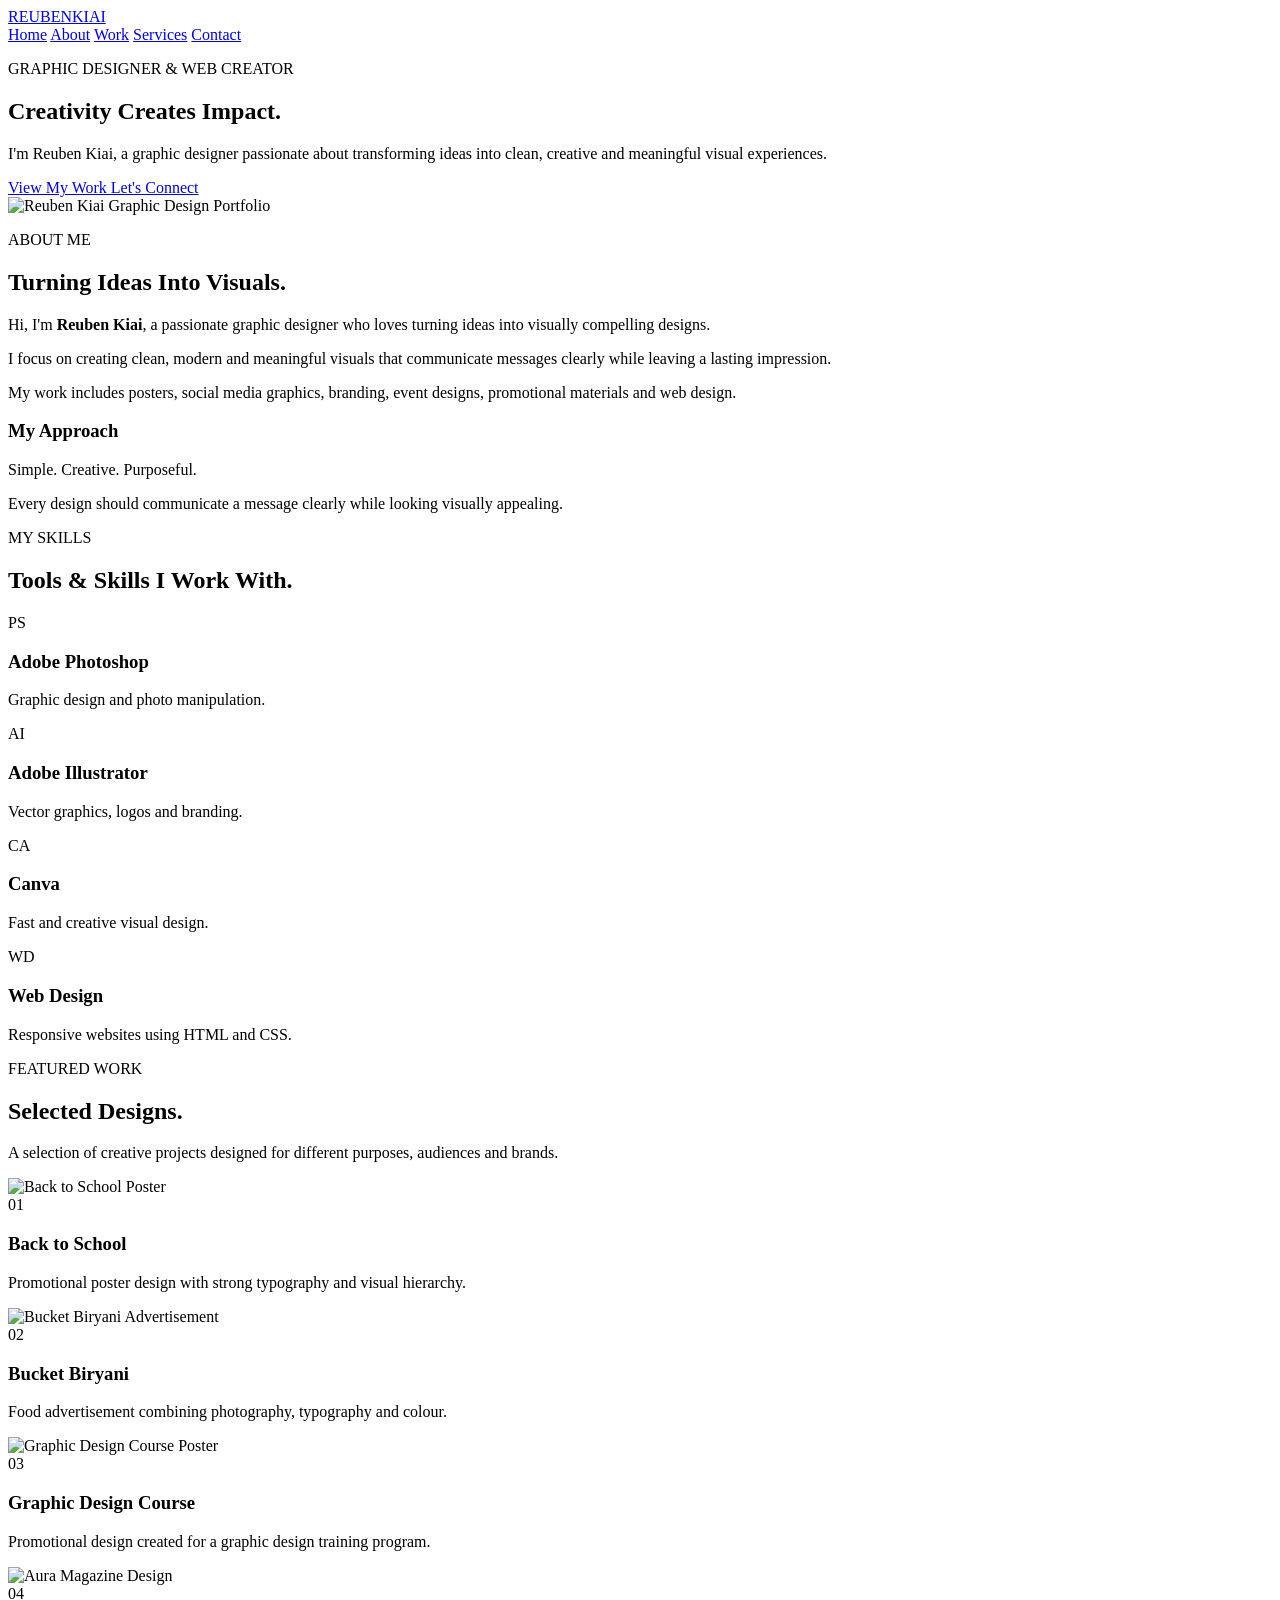
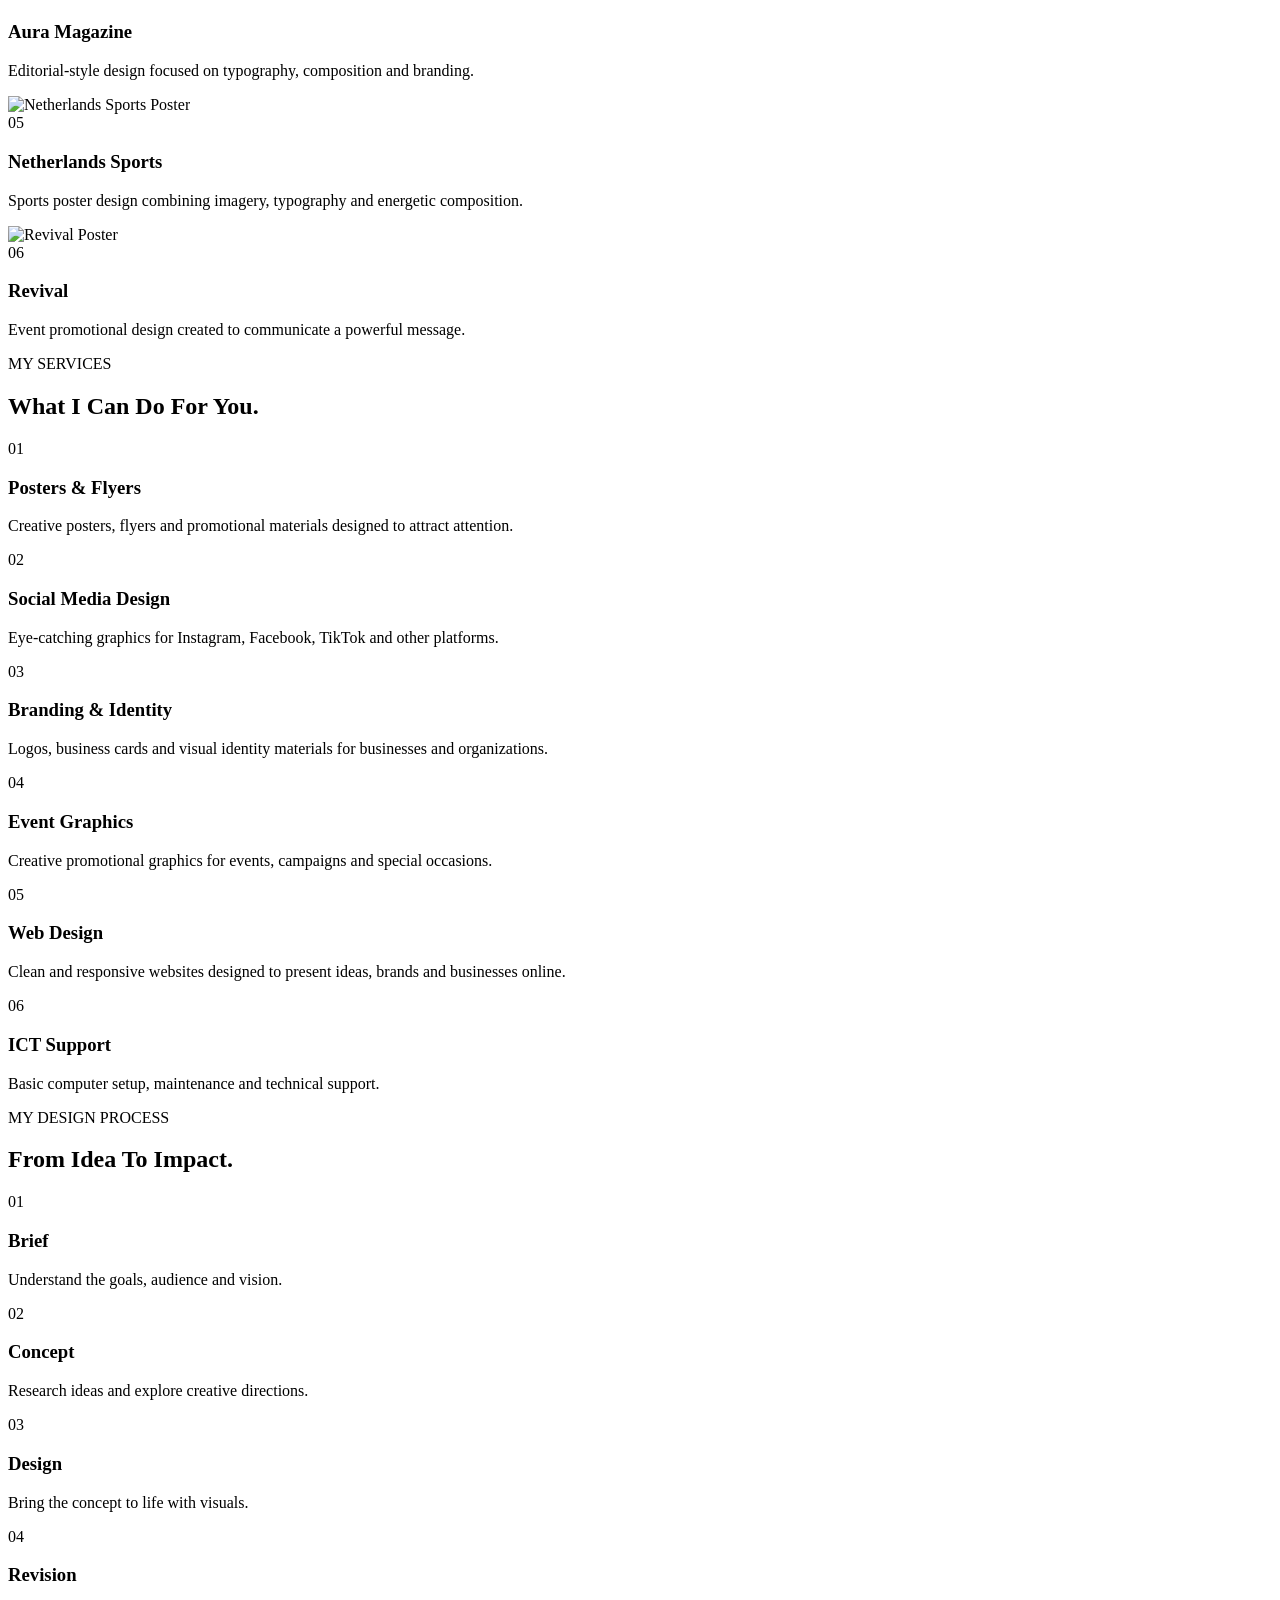
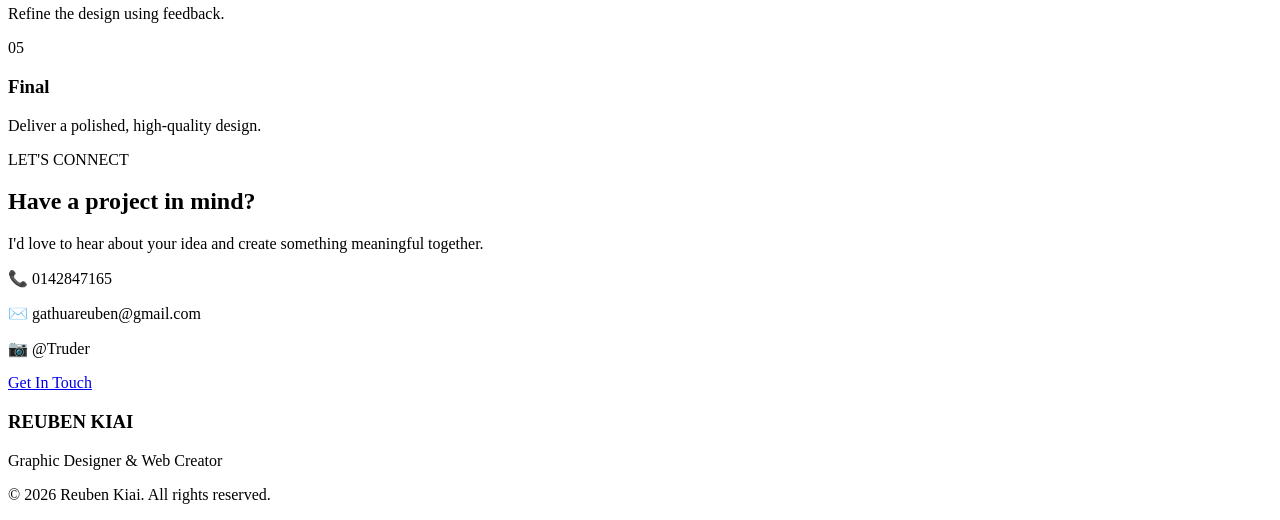
==== index.Html @ 6fd49eba "Create index.Html" ====
<!DOCTYPE html>
<html lang="en">
<head>
    <meta charset="UTF-8">
    <meta name="viewport" content="width=device-width, initial-scale=1.0">

    <title>Reuben Kiai | Graphic Designer</title>

    <link rel="stylesheet" href="style.css">

    <link rel="preconnect" href="https://fonts.googleapis.com">
    <link rel="preconnect" href="https://fonts.gstatic.com" crossorigin>

    <link href="https://fonts.googleapis.com/css2?family=Montserrat:wght@400;500;600;700;800&family=Poppins:wght@400;500;600;700&display=swap" rel="stylesheet">
</head>

<body>

<!-- ================= NAVIGATION ================= -->

<header>
    <nav class="navbar">

        <a href="#home" class="logo">
            REUBEN<span>KIAI</span>
        </a>

        <div class="nav-links">
            <a href="#home">Home</a>
            <a href="#about">About</a>
            <a href="#work">Work</a>
            <a href="#services">Services</a>
            <a href="#contact">Contact</a>
        </div>

    </nav>
</header>


<!-- ================= HERO ================= -->

<section class="hero" id="home">

    <div class="hero-content">

        <p class="small-title">GRAPHIC DESIGNER & WEB CREATOR</p>

        <h1>
            Creativity
            <span>Creates Impact.</span>
        </h1>

        <p class="hero-text">
            I'm Reuben Kiai, a graphic designer passionate about
            transforming ideas into clean, creative and meaningful
            visual experiences.
        </p>

        <div class="hero-buttons">

            <a href="#work" class="btn primary-btn">
                View My Work
            </a>

            <a href="#contact" class="btn secondary-btn">
                Let's Connect
            </a>

        </div>

    </div>

    <div class="hero-image">

        <img src="assets/portfolio-cover.jpg"
             alt="Reuben Kiai Graphic Design Portfolio">

    </div>

</section>


<!-- ================= ABOUT ================= -->

<section class="about section" id="about">

    <div class="section-heading">

        <p class="small-title">ABOUT ME</p>

        <h2>
            Turning Ideas Into
            <span>Visuals.</span>
        </h2>

    </div>


    <div class="about-grid">

        <div class="about-text">

            <p>
                Hi, I'm <strong>Reuben Kiai</strong>, a passionate
                graphic designer who loves turning ideas into
                visually compelling designs.
            </p>

            <p>
                I focus on creating clean, modern and meaningful
                visuals that communicate messages clearly while
                leaving a lasting impression.
            </p>

            <p>
                My work includes posters, social media graphics,
                branding, event designs, promotional materials
                and web design.
            </p>

        </div>


        <div class="about-box">

            <h3>My Approach</h3>

            <p class="approach-title">
                Simple. Creative. Purposeful.
            </p>

            <p>
                Every design should communicate a message clearly
                while looking visually appealing.
            </p>

        </div>

    </div>

</section>


<!-- ================= SKILLS ================= -->

<section class="skills section">

    <div class="section-heading">

        <p class="small-title">MY SKILLS</p>

        <h2>
            Tools & Skills I
            <span>Work With.</span>
        </h2>

    </div>


    <div class="skills-grid">

        <div class="skill-card">
            <div class="skill-icon">PS</div>
            <h3>Adobe Photoshop</h3>
            <p>Graphic design and photo manipulation.</p>
        </div>

        <div class="skill-card">
            <div class="skill-icon">AI</div>
            <h3>Adobe Illustrator</h3>
            <p>Vector graphics, logos and branding.</p>
        </div>

        <div class="skill-card">
            <div class="skill-icon">CA</div>
            <h3>Canva</h3>
            <p>Fast and creative visual design.</p>
        </div>

        <div class="skill-card">
            <div class="skill-icon">WD</div>
            <h3>Web Design</h3>
            <p>Responsive websites using HTML and CSS.</p>
        </div>

    </div>

</section>


<!-- ================= WORK ================= -->

<section class="work section" id="work">

    <div class="section-heading">

        <p class="small-title">FEATURED WORK</p>

        <h2>
            Selected
            <span>Designs.</span>
        </h2>

        <p class="section-description">
            A selection of creative projects designed for
            different purposes, audiences and brands.
        </p>

    </div>


    <div class="portfolio-grid">


        <!-- DESIGN 01 -->

        <article class="portfolio-card">

            <div class="portfolio-image">

                <img src="assets/back to school.PNG"
                     alt="Back to School Poster">

            </div>

            <div class="portfolio-info">

                <span>01</span>

                <h3>Back to School</h3>

                <p>
                    Promotional poster design with strong
                    typography and visual hierarchy.
                </p>

            </div>

        </article>


        <!-- DESIGN 02 -->

        <article class="portfolio-card">

            <div class="portfolio-image">

                <img src="assets/bucket biriyani.PNG"
                     alt="Bucket Biryani Advertisement">

            </div>

            <div class="portfolio-info">

                <span>02</span>

                <h3>Bucket Biryani</h3>

                <p>
                    Food advertisement combining photography,
                    typography and colour.
                </p>

            </div>

        </article>


        <!-- DESIGN 03 -->

        <article class="portfolio-card">

            <div class="portfolio-image">

                <img src="assets/Graphic course.jpg"
                     alt="Graphic Design Course Poster">

            </div>

            <div class="portfolio-info">

                <span>03</span>

                <h3>Graphic Design Course</h3>

                <p>
                    Promotional design created for a graphic
                    design training program.
                </p>

            </div>

        </article>


        <!-- DESIGN 04 -->

        <article class="portfolio-card">

            <div class="portfolio-image">

                <img src="assets/Aura.PNG"
                     alt="Aura Magazine Design">

            </div>

            <div class="portfolio-info">

                <span>04</span>

                <h3>Aura Magazine</h3>

                <p>
                    Editorial-style design focused on
                    typography, composition and branding.
                </p>

            </div>

        </article>


        <!-- DESIGN 05 -->

        <article class="portfolio-card">

            <div class="portfolio-image">

                <img src="assets/Netherlands.jpg"
                     alt="Netherlands Sports Poster">

            </div>

            <div class="portfolio-info">

                <span>05</span>

                <h3>Netherlands Sports</h3>

                <p>
                    Sports poster design combining imagery,
                    typography and energetic composition.
                </p>

            </div>

        </article>


        <!-- DESIGN 06 -->

        <article class="portfolio-card">

            <div class="portfolio-image">

                <img src="assets/revival fff.png"
                     alt="Revival Poster">

            </div>

            <div class="portfolio-info">

                <span>06</span>

                <h3>Revival</h3>

                <p>
                    Event promotional design created to
                    communicate a powerful message.
                </p>

            </div>

        </article>


    </div>

</section>


<!-- ================= SERVICES ================= -->

<section class="services section" id="services">

    <div class="section-heading">

        <p class="small-title">MY SERVICES</p>

        <h2>
            What I Can
            <span>Do For You.</span>
        </h2>

    </div>


    <div class="services-grid">


        <div class="service-card">

            <span>01</span>

            <h3>Posters & Flyers</h3>

            <p>
                Creative posters, flyers and promotional
                materials designed to attract attention.
            </p>

        </div>


        <div class="service-card">

            <span>02</span>

            <h3>Social Media Design</h3>

            <p>
                Eye-catching graphics for Instagram,
                Facebook, TikTok and other platforms.
            </p>

        </div>


        <div class="service-card">

            <span>03</span>

            <h3>Branding & Identity</h3>

            <p>
                Logos, business cards and visual identity
                materials for businesses and organizations.
            </p>

        </div>


        <div class="service-card">

            <span>04</span>

            <h3>Event Graphics</h3>

            <p>
                Creative promotional graphics for events,
                campaigns and special occasions.
            </p>

        </div>


        <div class="service-card">

            <span>05</span>

            <h3>Web Design</h3>

            <p>
                Clean and responsive websites designed to
                present ideas, brands and businesses online.
            </p>

        </div>


        <div class="service-card">

            <span>06</span>

            <h3>ICT Support</h3>

            <p>
                Basic computer setup, maintenance and
                technical support.
            </p>

        </div>

    </div>

</section>


<!-- ================= PROCESS ================= -->

<section class="process section">

    <div class="section-heading">

        <p class="small-title">MY DESIGN PROCESS</p>

        <h2>
            From Idea
            <span>To Impact.</span>
        </h2>

    </div>


    <div class="process-grid">

        <div class="process-step">
            <span>01</span>
            <h3>Brief</h3>
            <p>Understand the goals, audience and vision.</p>
        </div>

        <div class="process-step">
            <span>02</span>
            <h3>Concept</h3>
            <p>Research ideas and explore creative directions.</p>
        </div>

        <div class="process-step">
            <span>03</span>
            <h3>Design</h3>
            <p>Bring the concept to life with visuals.</p>
        </div>

        <div class="process-step">
            <span>04</span>
            <h3>Revision</h3>
            <p>Refine the design using feedback.</p>
        </div>

        <div class="process-step">
            <span>05</span>
            <h3>Final</h3>
            <p>Deliver a polished, high-quality design.</p>
        </div>

    </div>

</section>


<!-- ================= CONTACT ================= -->

<section class="contact section" id="contact">

    <div class="contact-box">

        <p class="small-title">LET'S CONNECT</p>

        <h2>
            Have a project
            <span>in mind?</span>
        </h2>

        <p>
            I'd love to hear about your idea and create
            something meaningful together.
        </p>


        <div class="contact-details">

            <p>
                📞 0142847165
            </p>

            <p>
                ✉️ gathuareuben@gmail.com
            </p>

            <p>
                📷 @Truder
            </p>

        </div>


        <a href="mailto:gathuareuben@gmail.com"
           class="btn primary-btn">

            Get In Touch

        </a>

    </div>

</section>


<!-- ================= FOOTER ================= -->

<footer>

    <h3>REUBEN KIAI</h3>

    <p>
        Graphic Designer & Web Creator
    </p>

    <p class="copyright">
        © 2026 Reuben Kiai. All rights reserved.
    </p>

</footer>


</body>
</html>
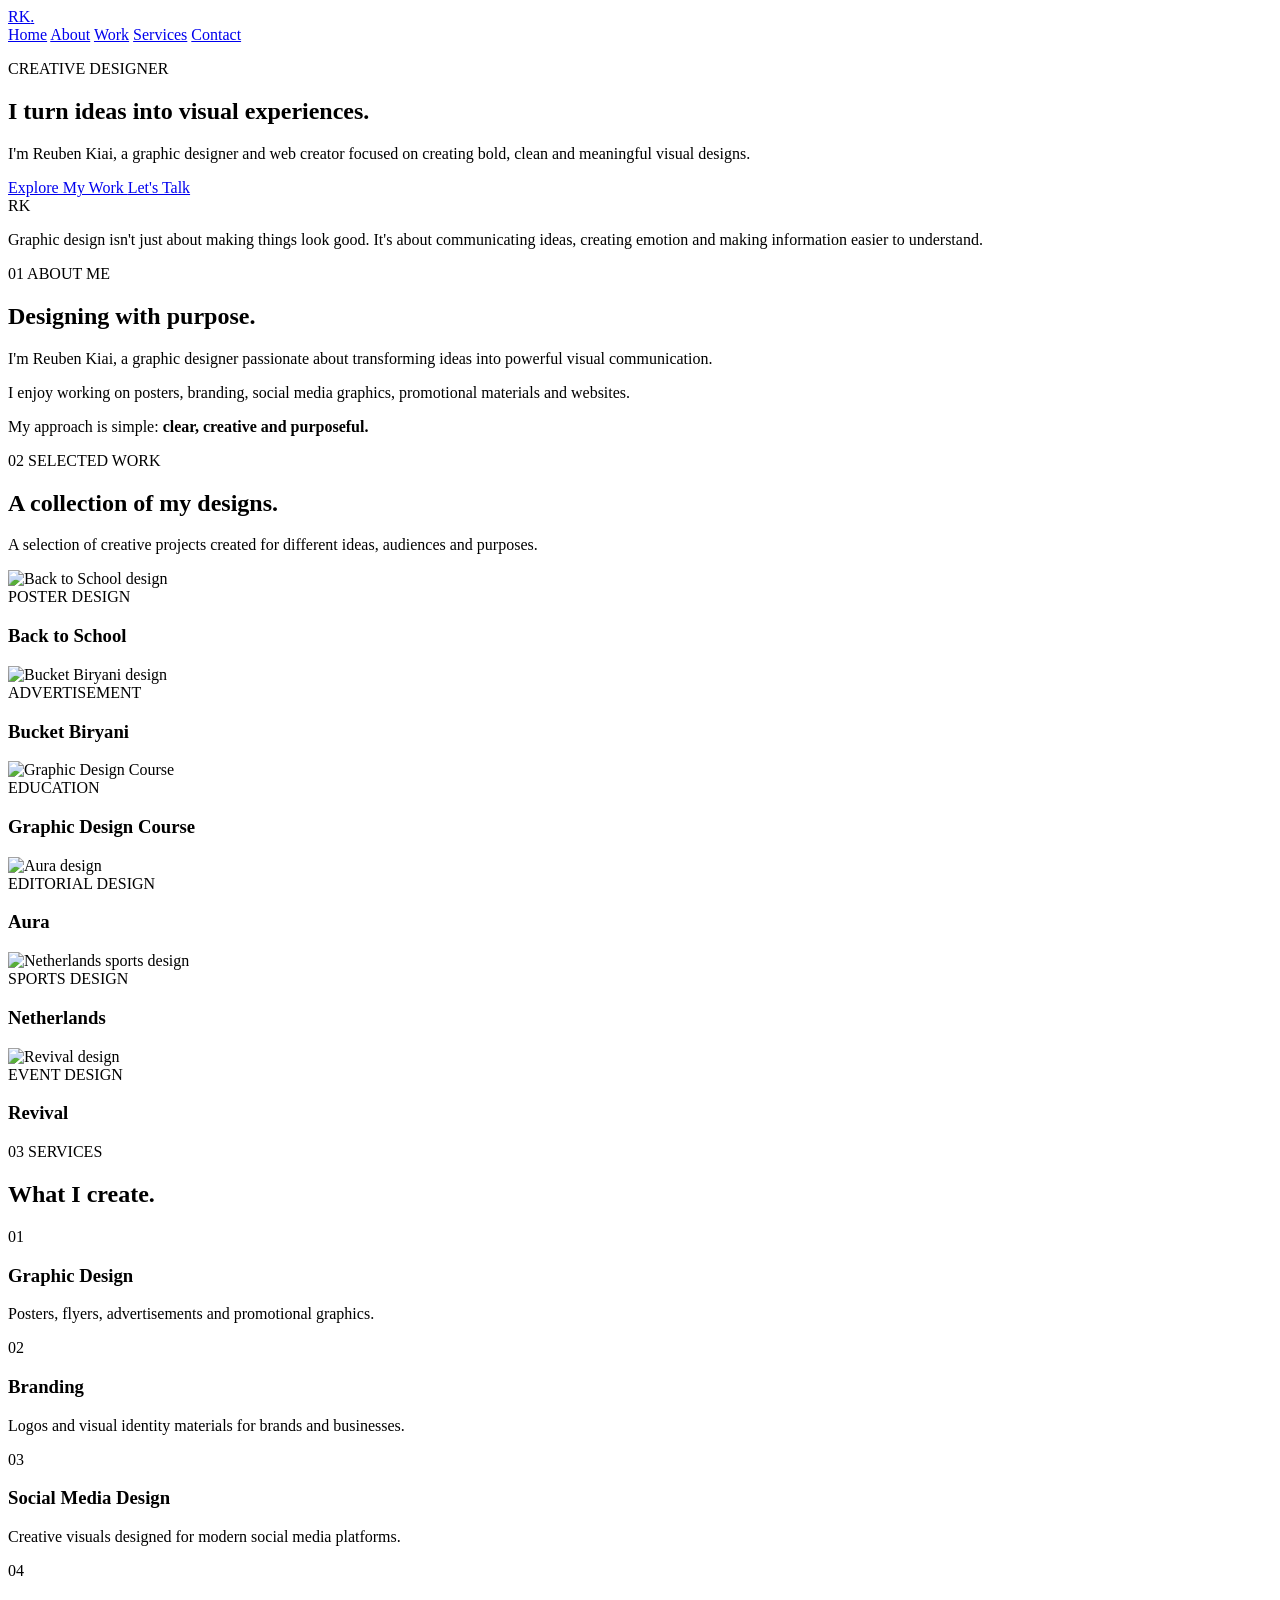
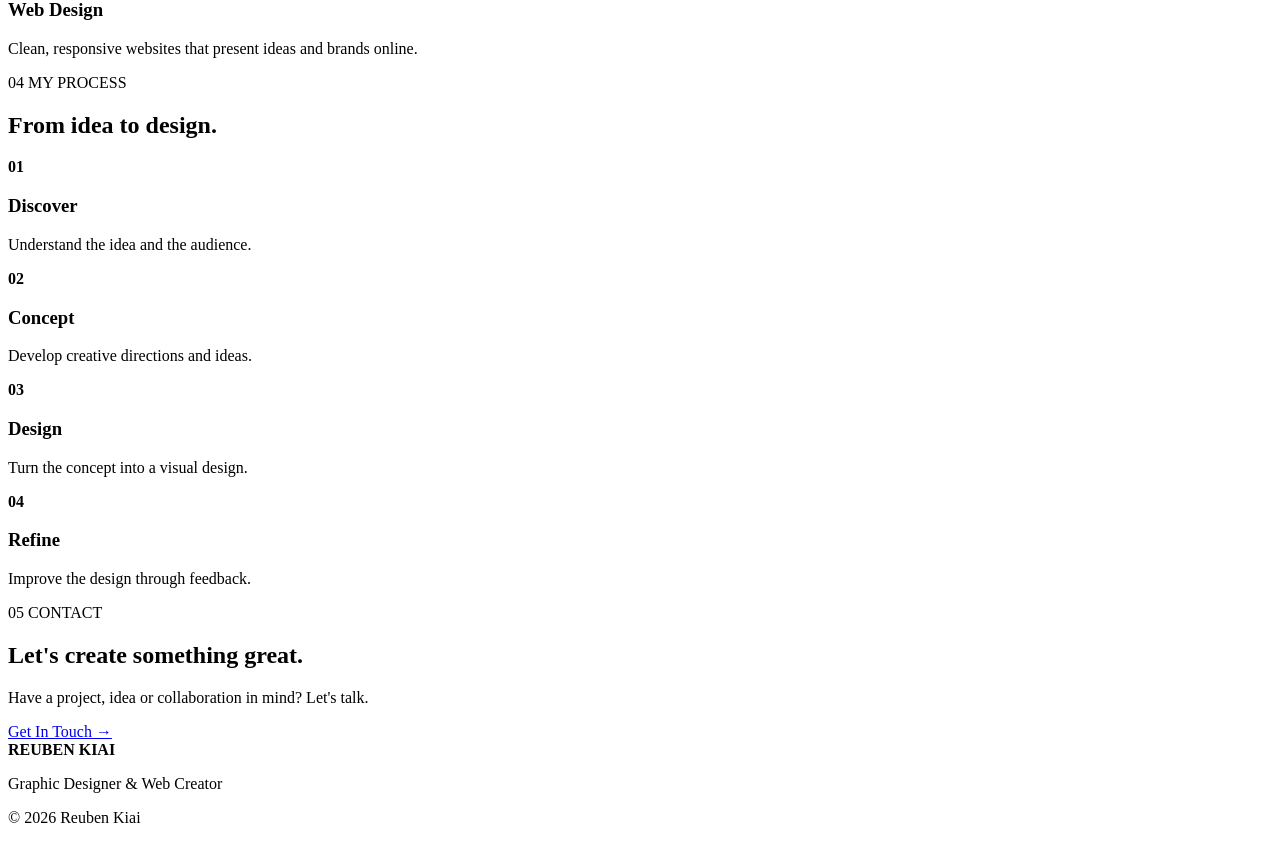
==== commit 9732df09: "Create index.Html" ====
--- a/index.Html
+++ b/index.Html
@@ -1,608 +1,705 @@
 <!DOCTYPE html>
 <html lang="en">
+
 <head>
+
     <meta charset="UTF-8">
-    <meta name="viewport" content="width=device-width, initial-scale=1.0">
-
-    <title>Reuben Kiai | Graphic Designer</title>
+
+    <meta name="viewport"
+          content="width=device-width, initial-scale=1.0">
+
+    <title>Reuben Kiai | Creative Designer</title>
 
     <link rel="stylesheet" href="style.css">
 
-    <link rel="preconnect" href="https://fonts.googleapis.com">
-    <link rel="preconnect" href="https://fonts.gstatic.com" crossorigin>
-
-    <link href="https://fonts.googleapis.com/css2?family=Montserrat:wght@400;500;600;700;800&family=Poppins:wght@400;500;600;700&display=swap" rel="stylesheet">
+    <link rel="preconnect"
+          href="https://fonts.googleapis.com">
+
+    <link rel="preconnect"
+          href="https://fonts.gstatic.com" crossorigin>
+
+    <link href="https://fonts.googleapis.com/css2?family=DM+Sans:wght@400;500;600;700&family=Space+Grotesk:wght@400;500;600;700&display=swap"
+          rel="stylesheet">
+
 </head>
 
+
 <body>
 
+
 <!-- ================= NAVIGATION ================= -->
 
-<header>
+<header class="header">
+
     <nav class="navbar">
 
         <a href="#home" class="logo">
-            REUBEN<span>KIAI</span>
+            RK<span>.</span>
         </a>
 
+
         <div class="nav-links">
+
             <a href="#home">Home</a>
+
             <a href="#about">About</a>
+
             <a href="#work">Work</a>
+
             <a href="#services">Services</a>
+
             <a href="#contact">Contact</a>
+
         </div>
 
     </nav>
+
 </header>
 
 
+
 <!-- ================= HERO ================= -->
 
+<main>
+
 <section class="hero" id="home">
 
+
     <div class="hero-content">
 
-        <p class="small-title">GRAPHIC DESIGNER & WEB CREATOR</p>
+        <p class="eyebrow">
+            CREATIVE DESIGNER
+        </p>
+
 
         <h1>
-            Creativity
-            <span>Creates Impact.</span>
+
+            I turn ideas into
+
+            <span>visual experiences.</span>
+
         </h1>
 
-        <p class="hero-text">
-            I'm Reuben Kiai, a graphic designer passionate about
-            transforming ideas into clean, creative and meaningful
-            visual experiences.
+
+        <p class="hero-description">
+
+            I'm Reuben Kiai, a graphic designer and web
+            creator focused on creating bold, clean and
+            meaningful visual designs.
+
         </p>
 
+
         <div class="hero-buttons">
 
-            <a href="#work" class="btn primary-btn">
-                View My Work
+            <a href="#work" class="button button-primary">
+                Explore My Work
             </a>
 
-            <a href="#contact" class="btn secondary-btn">
-                Let's Connect
+            <a href="#contact" class="button button-outline">
+                Let's Talk
             </a>
 
         </div>
 
-    </div>
-
-    <div class="hero-image">
-
-        <img src="assets/portfolio-cover.jpg"
-             alt="Reuben Kiai Graphic Design Portfolio">
-
-    </div>
+
+    </div>
+
+
+
+    <!-- ANIMATED PROFILE -->
+
+    <div class="profile-container">
+
+        <div class="orbit orbit-one"></div>
+
+        <div class="orbit orbit-two"></div>
+
+
+        <div class="profile-circle">
+
+            <div class="profile-initials">
+                RK
+            </div>
+
+        </div>
+
+
+        <div class="floating-dot dot-one"></div>
+
+        <div class="floating-dot dot-two"></div>
+
+        <div class="floating-dot dot-three"></div>
+
+    </div>
+
 
 </section>
 
 
+
+<!-- ================= INTRO ================= -->
+
+<section class="intro section">
+
+    <p>
+
+        Graphic design isn't just about making things
+        look good. It's about communicating ideas,
+        creating emotion and making information easier
+        to understand.
+
+    </p>
+
+</section>
+
+
+
 <!-- ================= ABOUT ================= -->
 
-<section class="about section" id="about">
+<section class="section about" id="about">
+
+
+    <div class="section-label">
+
+        <span>01</span>
+
+        ABOUT ME
+
+    </div>
+
+
+    <div class="about-grid">
+
+
+        <h2>
+
+            Designing with
+            <span>purpose.</span>
+
+        </h2>
+
+
+        <div class="about-text">
+
+            <p>
+
+                I'm Reuben Kiai, a graphic designer
+                passionate about transforming ideas
+                into powerful visual communication.
+
+            </p>
+
+
+            <p>
+
+                I enjoy working on posters, branding,
+                social media graphics, promotional
+                materials and websites.
+
+            </p>
+
+
+            <p>
+
+                My approach is simple:
+
+                <strong>
+                    clear, creative and purposeful.
+                </strong>
+
+            </p>
+
+        </div>
+
+    </div>
+
+</section>
+
+
+
+<!-- ================= WORK ================= -->
+
+<section class="section work" id="work">
+
 
     <div class="section-heading">
 
-        <p class="small-title">ABOUT ME</p>
+
+        <div class="section-label">
+
+            <span>02</span>
+
+            SELECTED WORK
+
+        </div>
+
 
         <h2>
-            Turning Ideas Into
-            <span>Visuals.</span>
+
+            A collection of
+            <span>my designs.</span>
+
         </h2>
 
-    </div>
-
-
-    <div class="about-grid">
-
-        <div class="about-text">
+
+        <p>
+
+            A selection of creative projects created
+            for different ideas, audiences and purposes.
+
+        </p>
+
+    </div>
+
+
+
+    <div class="portfolio-grid">
+
+
+        <!-- WORK 1 -->
+
+        <article class="portfolio-card">
+
+            <div class="portfolio-image">
+
+                <img src="assets/back to school.PNG"
+                     alt="Back to School design">
+
+            </div>
+
+
+            <div class="portfolio-info">
+
+                <span>POSTER DESIGN</span>
+
+                <h3>
+                    Back to School
+                </h3>
+
+            </div>
+
+        </article>
+
+
+
+        <!-- WORK 2 -->
+
+        <article class="portfolio-card">
+
+            <div class="portfolio-image">
+
+                <img src="assets/bucket biriyani.PNG"
+                     alt="Bucket Biryani design">
+
+            </div>
+
+
+            <div class="portfolio-info">
+
+                <span>ADVERTISEMENT</span>
+
+                <h3>
+                    Bucket Biryani
+                </h3>
+
+            </div>
+
+        </article>
+
+
+
+        <!-- WORK 3 -->
+
+        <article class="portfolio-card">
+
+            <div class="portfolio-image">
+
+                <img src="assets/Graphic course.jpg"
+                     alt="Graphic Design Course">
+
+            </div>
+
+
+            <div class="portfolio-info">
+
+                <span>EDUCATION</span>
+
+                <h3>
+                    Graphic Design Course
+                </h3>
+
+            </div>
+
+        </article>
+
+
+
+        <!-- WORK 4 -->
+
+        <article class="portfolio-card">
+
+            <div class="portfolio-image">
+
+                <img src="assets/Aura.PNG"
+                     alt="Aura design">
+
+            </div>
+
+
+            <div class="portfolio-info">
+
+                <span>EDITORIAL DESIGN</span>
+
+                <h3>
+                    Aura
+                </h3>
+
+            </div>
+
+        </article>
+
+
+
+        <!-- WORK 5 -->
+
+        <article class="portfolio-card">
+
+            <div class="portfolio-image">
+
+                <img src="assets/Netherlands.jpg"
+                     alt="Netherlands sports design">
+
+            </div>
+
+
+            <div class="portfolio-info">
+
+                <span>SPORTS DESIGN</span>
+
+                <h3>
+                    Netherlands
+                </h3>
+
+            </div>
+
+        </article>
+
+
+
+        <!-- WORK 6 -->
+
+        <article class="portfolio-card">
+
+            <div class="portfolio-image">
+
+                <img src="assets/revival fff.png"
+                     alt="Revival design">
+
+            </div>
+
+
+            <div class="portfolio-info">
+
+                <span>EVENT DESIGN</span>
+
+                <h3>
+                    Revival
+                </h3>
+
+            </div>
+
+        </article>
+
+
+    </div>
+
+</section>
+
+
+
+<!-- ================= SERVICES ================= -->
+
+<section class="section services" id="services">
+
+
+    <div class="section-label">
+
+        <span>03</span>
+
+        SERVICES
+
+    </div>
+
+
+    <h2>
+
+        What I
+        <span>create.</span>
+
+    </h2>
+
+
+
+    <div class="services-list">
+
+
+        <div class="service">
+
+            <span>01</span>
+
+            <div>
+
+                <h3>
+                    Graphic Design
+                </h3>
+
+                <p>
+                    Posters, flyers, advertisements
+                    and promotional graphics.
+                </p>
+
+            </div>
+
+        </div>
+
+
+
+        <div class="service">
+
+            <span>02</span>
+
+            <div>
+
+                <h3>
+                    Branding
+                </h3>
+
+                <p>
+                    Logos and visual identity
+                    materials for brands and businesses.
+                </p>
+
+            </div>
+
+        </div>
+
+
+
+        <div class="service">
+
+            <span>03</span>
+
+            <div>
+
+                <h3>
+                    Social Media Design
+                </h3>
+
+                <p>
+                    Creative visuals designed for
+                    modern social media platforms.
+                </p>
+
+            </div>
+
+        </div>
+
+
+
+        <div class="service">
+
+            <span>04</span>
+
+            <div>
+
+                <h3>
+                    Web Design
+                </h3>
+
+                <p>
+                    Clean, responsive websites that
+                    present ideas and brands online.
+                </p>
+
+            </div>
+
+        </div>
+
+
+    </div>
+
+</section>
+
+
+
+<!-- ================= PROCESS ================= -->
+
+<section class="section process">
+
+
+    <div class="section-label">
+
+        <span>04</span>
+
+        MY PROCESS
+
+    </div>
+
+
+    <h2>
+
+        From idea
+        <span>to design.</span>
+
+    </h2>
+
+
+
+    <div class="process-grid">
+
+
+        <div>
+
+            <strong>01</strong>
+
+            <h3>
+                Discover
+            </h3>
 
             <p>
-                Hi, I'm <strong>Reuben Kiai</strong>, a passionate
-                graphic designer who loves turning ideas into
-                visually compelling designs.
+                Understand the idea and the audience.
             </p>
 
+        </div>
+
+
+        <div>
+
+            <strong>02</strong>
+
+            <h3>
+                Concept
+            </h3>
+
             <p>
-                I focus on creating clean, modern and meaningful
-                visuals that communicate messages clearly while
-                leaving a lasting impression.
+                Develop creative directions and ideas.
             </p>
 
+        </div>
+
+
+        <div>
+
+            <strong>03</strong>
+
+            <h3>
+                Design
+            </h3>
+
             <p>
-                My work includes posters, social media graphics,
-                branding, event designs, promotional materials
-                and web design.
+                Turn the concept into a visual design.
             </p>
 
         </div>
 
 
-        <div class="about-box">
-
-            <h3>My Approach</h3>
-
-            <p class="approach-title">
-                Simple. Creative. Purposeful.
+        <div>
+
+            <strong>04</strong>
+
+            <h3>
+                Refine
+            </h3>
+
+            <p>
+                Improve the design through feedback.
             </p>
 
-            <p>
-                Every design should communicate a message clearly
-                while looking visually appealing.
-            </p>
-
-        </div>
+        </div>
+
 
     </div>
 
 </section>
 
 
-<!-- ================= SKILLS ================= -->
-
-<section class="skills section">
-
-    <div class="section-heading">
-
-        <p class="small-title">MY SKILLS</p>
+
+<!-- ================= CONTACT ================= -->
+
+<section class="contact section" id="contact">
+
+
+    <div class="contact-content">
+
+
+        <div class="section-label">
+
+            <span>05</span>
+
+            CONTACT
+
+        </div>
+
 
         <h2>
-            Tools & Skills I
-            <span>Work With.</span>
+
+            Let's create
+            <span>something great.</span>
+
         </h2>
 
-    </div>
-
-
-    <div class="skills-grid">
-
-        <div class="skill-card">
-            <div class="skill-icon">PS</div>
-            <h3>Adobe Photoshop</h3>
-            <p>Graphic design and photo manipulation.</p>
-        </div>
-
-        <div class="skill-card">
-            <div class="skill-icon">AI</div>
-            <h3>Adobe Illustrator</h3>
-            <p>Vector graphics, logos and branding.</p>
-        </div>
-
-        <div class="skill-card">
-            <div class="skill-icon">CA</div>
-            <h3>Canva</h3>
-            <p>Fast and creative visual design.</p>
-        </div>
-
-        <div class="skill-card">
-            <div class="skill-icon">WD</div>
-            <h3>Web Design</h3>
-            <p>Responsive websites using HTML and CSS.</p>
-        </div>
+
+        <p>
+
+            Have a project, idea or collaboration
+            in mind? Let's talk.
+
+        </p>
+
+
+        <a href="mailto:gathuareuben@gmail.com"
+           class="contact-button">
+
+            Get In Touch →
+
+        </a>
+
 
     </div>
 
 </section>
 
 
-<!-- ================= WORK ================= -->
-
-<section class="work section" id="work">
-
-    <div class="section-heading">
-
-        <p class="small-title">FEATURED WORK</p>
-
-        <h2>
-            Selected
-            <span>Designs.</span>
-        </h2>
-
-        <p class="section-description">
-            A selection of creative projects designed for
-            different purposes, audiences and brands.
+</main>
+
+
+
+<!-- ================= FOOTER ================= -->
+
+<footer>
+
+    <div>
+
+        <strong>
+            REUBEN KIAI
+        </strong>
+
+        <p>
+            Graphic Designer & Web Creator
         </p>
 
     </div>
 
 
-    <div class="portfolio-grid">
-
-
-        <!-- DESIGN 01 -->
-
-        <article class="portfolio-card">
-
-            <div class="portfolio-image">
-
-                <img src="assets/back to school.PNG"
-                     alt="Back to School Poster">
-
-            </div>
-
-            <div class="portfolio-info">
-
-                <span>01</span>
-
-                <h3>Back to School</h3>
-
-                <p>
-                    Promotional poster design with strong
-                    typography and visual hierarchy.
-                </p>
-
-            </div>
-
-        </article>
-
-
-        <!-- DESIGN 02 -->
-
-        <article class="portfolio-card">
-
-            <div class="portfolio-image">
-
-                <img src="assets/bucket biriyani.PNG"
-                     alt="Bucket Biryani Advertisement">
-
-            </div>
-
-            <div class="portfolio-info">
-
-                <span>02</span>
-
-                <h3>Bucket Biryani</h3>
-
-                <p>
-                    Food advertisement combining photography,
-                    typography and colour.
-                </p>
-
-            </div>
-
-        </article>
-
-
-        <!-- DESIGN 03 -->
-
-        <article class="portfolio-card">
-
-            <div class="portfolio-image">
-
-                <img src="assets/Graphic course.jpg"
-                     alt="Graphic Design Course Poster">
-
-            </div>
-
-            <div class="portfolio-info">
-
-                <span>03</span>
-
-                <h3>Graphic Design Course</h3>
-
-                <p>
-                    Promotional design created for a graphic
-                    design training program.
-                </p>
-
-            </div>
-
-        </article>
-
-
-        <!-- DESIGN 04 -->
-
-        <article class="portfolio-card">
-
-            <div class="portfolio-image">
-
-                <img src="assets/Aura.PNG"
-                     alt="Aura Magazine Design">
-
-            </div>
-
-            <div class="portfolio-info">
-
-                <span>04</span>
-
-                <h3>Aura Magazine</h3>
-
-                <p>
-                    Editorial-style design focused on
-                    typography, composition and branding.
-                </p>
-
-            </div>
-
-        </article>
-
-
-        <!-- DESIGN 05 -->
-
-        <article class="portfolio-card">
-
-            <div class="portfolio-image">
-
-                <img src="assets/Netherlands.jpg"
-                     alt="Netherlands Sports Poster">
-
-            </div>
-
-            <div class="portfolio-info">
-
-                <span>05</span>
-
-                <h3>Netherlands Sports</h3>
-
-                <p>
-                    Sports poster design combining imagery,
-                    typography and energetic composition.
-                </p>
-
-            </div>
-
-        </article>
-
-
-        <!-- DESIGN 06 -->
-
-        <article class="portfolio-card">
-
-            <div class="portfolio-image">
-
-                <img src="assets/revival fff.png"
-                     alt="Revival Poster">
-
-            </div>
-
-            <div class="portfolio-info">
-
-                <span>06</span>
-
-                <h3>Revival</h3>
-
-                <p>
-                    Event promotional design created to
-                    communicate a powerful message.
-                </p>
-
-            </div>
-
-        </article>
-
-
-    </div>
-
-</section>
-
-
-<!-- ================= SERVICES ================= -->
-
-<section class="services section" id="services">
-
-    <div class="section-heading">
-
-        <p class="small-title">MY SERVICES</p>
-
-        <h2>
-            What I Can
-            <span>Do For You.</span>
-        </h2>
-
-    </div>
-
-
-    <div class="services-grid">
-
-
-        <div class="service-card">
-
-            <span>01</span>
-
-            <h3>Posters & Flyers</h3>
-
-            <p>
-                Creative posters, flyers and promotional
-                materials designed to attract attention.
-            </p>
-
-        </div>
-
-
-        <div class="service-card">
-
-            <span>02</span>
-
-            <h3>Social Media Design</h3>
-
-            <p>
-                Eye-catching graphics for Instagram,
-                Facebook, TikTok and other platforms.
-            </p>
-
-        </div>
-
-
-        <div class="service-card">
-
-            <span>03</span>
-
-            <h3>Branding & Identity</h3>
-
-            <p>
-                Logos, business cards and visual identity
-                materials for businesses and organizations.
-            </p>
-
-        </div>
-
-
-        <div class="service-card">
-
-            <span>04</span>
-
-            <h3>Event Graphics</h3>
-
-            <p>
-                Creative promotional graphics for events,
-                campaigns and special occasions.
-            </p>
-
-        </div>
-
-
-        <div class="service-card">
-
-            <span>05</span>
-
-            <h3>Web Design</h3>
-
-            <p>
-                Clean and responsive websites designed to
-                present ideas, brands and businesses online.
-            </p>
-
-        </div>
-
-
-        <div class="service-card">
-
-            <span>06</span>
-
-            <h3>ICT Support</h3>
-
-            <p>
-                Basic computer setup, maintenance and
-                technical support.
-            </p>
-
-        </div>
-
-    </div>
-
-</section>
-
-
-<!-- ================= PROCESS ================= -->
-
-<section class="process section">
-
-    <div class="section-heading">
-
-        <p class="small-title">MY DESIGN PROCESS</p>
-
-        <h2>
-            From Idea
-            <span>To Impact.</span>
-        </h2>
-
-    </div>
-
-
-    <div class="process-grid">
-
-        <div class="process-step">
-            <span>01</span>
-            <h3>Brief</h3>
-            <p>Understand the goals, audience and vision.</p>
-        </div>
-
-        <div class="process-step">
-            <span>02</span>
-            <h3>Concept</h3>
-            <p>Research ideas and explore creative directions.</p>
-        </div>
-
-        <div class="process-step">
-            <span>03</span>
-            <h3>Design</h3>
-            <p>Bring the concept to life with visuals.</p>
-        </div>
-
-        <div class="process-step">
-            <span>04</span>
-            <h3>Revision</h3>
-            <p>Refine the design using feedback.</p>
-        </div>
-
-        <div class="process-step">
-            <span>05</span>
-            <h3>Final</h3>
-            <p>Deliver a polished, high-quality design.</p>
-        </div>
-
-    </div>
-
-</section>
-
-
-<!-- ================= CONTACT ================= -->
-
-<section class="contact section" id="contact">
-
-    <div class="contact-box">
-
-        <p class="small-title">LET'S CONNECT</p>
-
-        <h2>
-            Have a project
-            <span>in mind?</span>
-        </h2>
-
-        <p>
-            I'd love to hear about your idea and create
-            something meaningful together.
-        </p>
-
-
-        <div class="contact-details">
-
-            <p>
-                📞 0142847165
-            </p>
-
-            <p>
-                ✉️ gathuareuben@gmail.com
-            </p>
-
-            <p>
-                📷 @Truder
-            </p>
-
-        </div>
-
-
-        <a href="mailto:gathuareuben@gmail.com"
-           class="btn primary-btn">
-
-            Get In Touch
-
-        </a>
-
-    </div>
-
-</section>
-
-
-<!-- ================= FOOTER ================= -->
-
-<footer>
-
-    <h3>REUBEN KIAI</h3>
-
     <p>
-        Graphic Designer & Web Creator
+        © 2026 Reuben Kiai
     </p>
 
-    <p class="copyright">
-        © 2026 Reuben Kiai. All rights reserved.
-    </p>
-
 </footer>
 
 
+
 </body>
+
 </html>
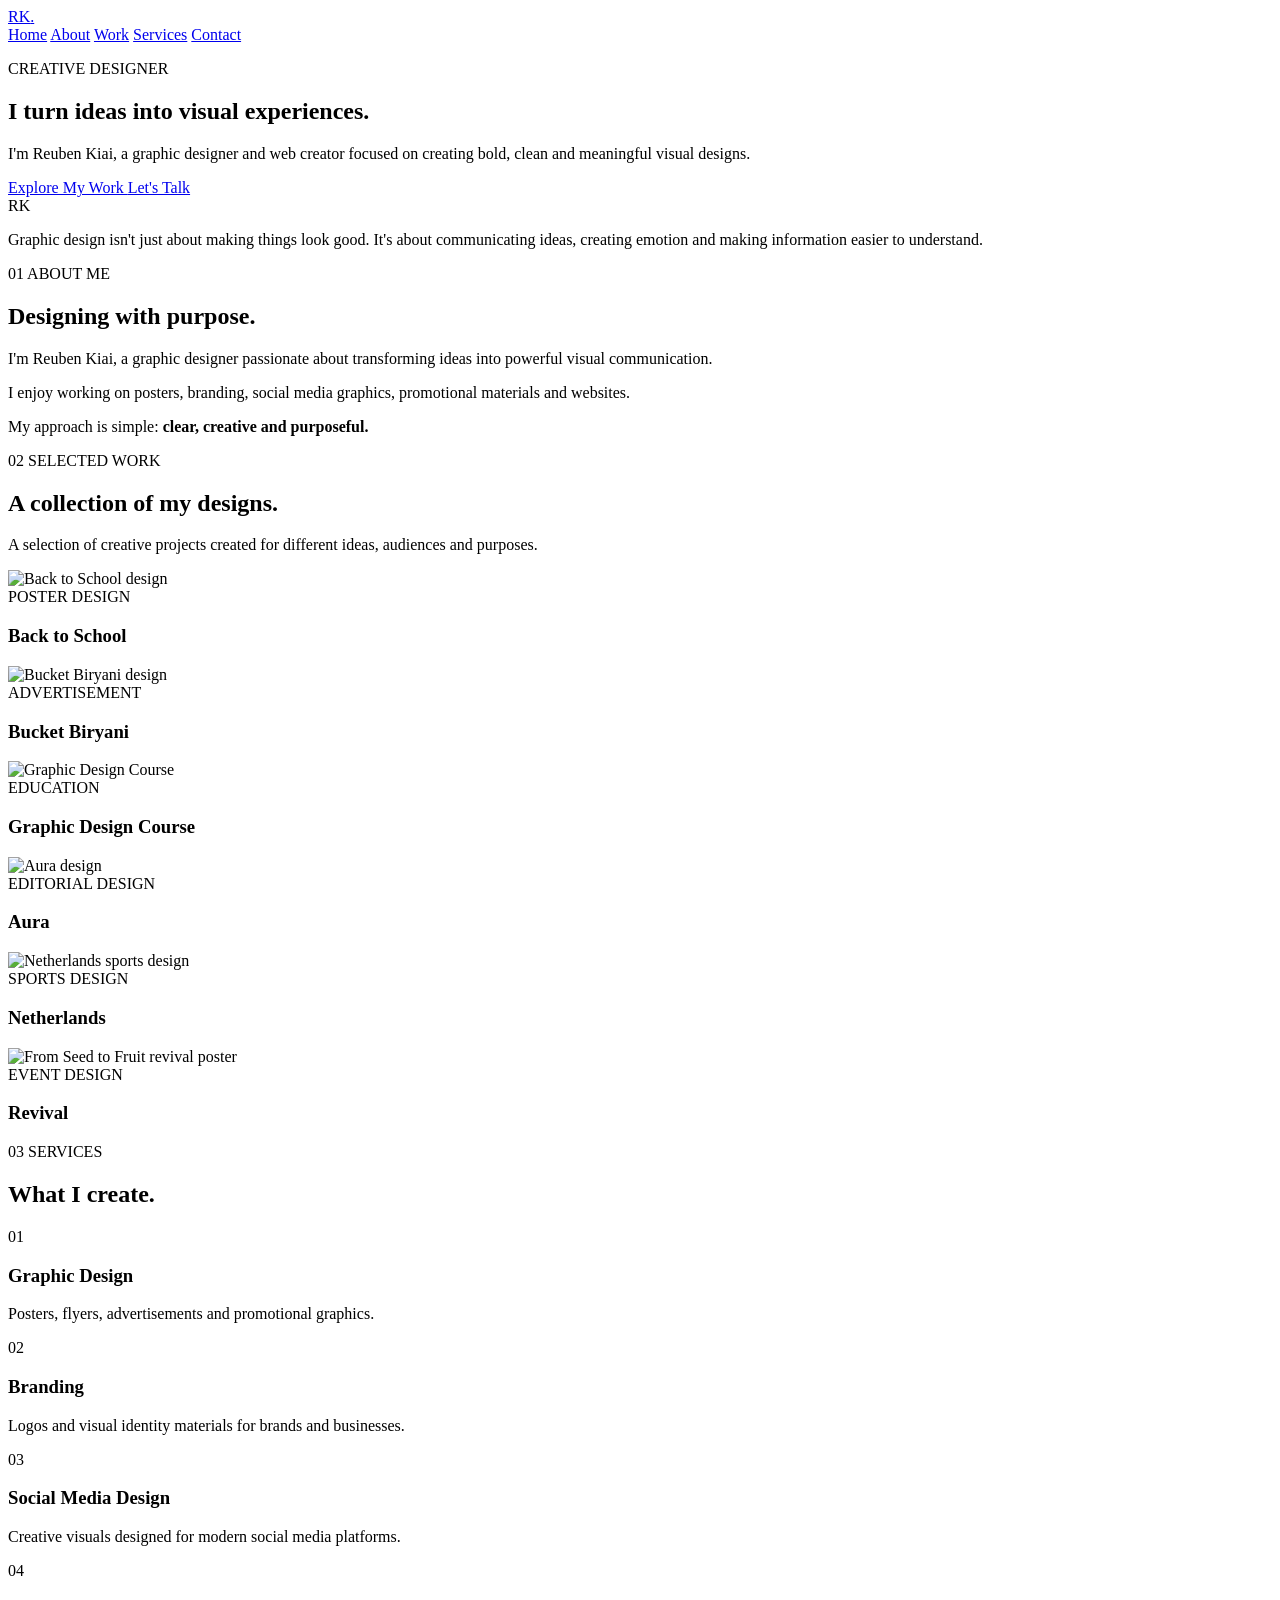
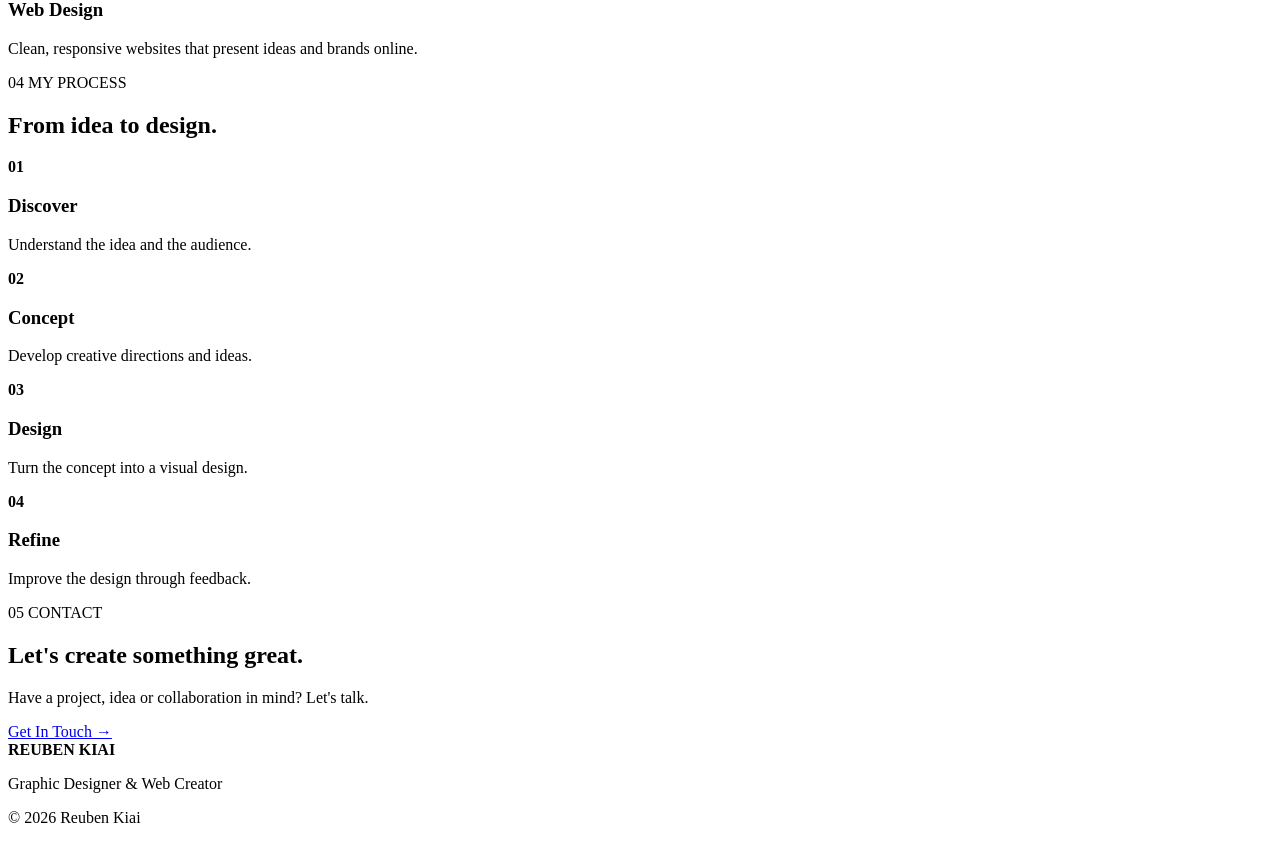
==== commit e5ef6682: "Update index.Html" ====
--- a/index.Html
+++ b/index.Html
@@ -393,8 +393,8 @@
 
             <div class="portfolio-image">
 
-                <img src="assets/revival fff.png"
-                     alt="Revival design">
+                <img src="/Reuben-s-portifolio-2/assets/revival-fruit.jpg"
+                alt="From Seed to Fruit revival poster">
 
             </div>
 
@@ -702,4 +702,4 @@
 
 </body>
 
-</html>+</html>
